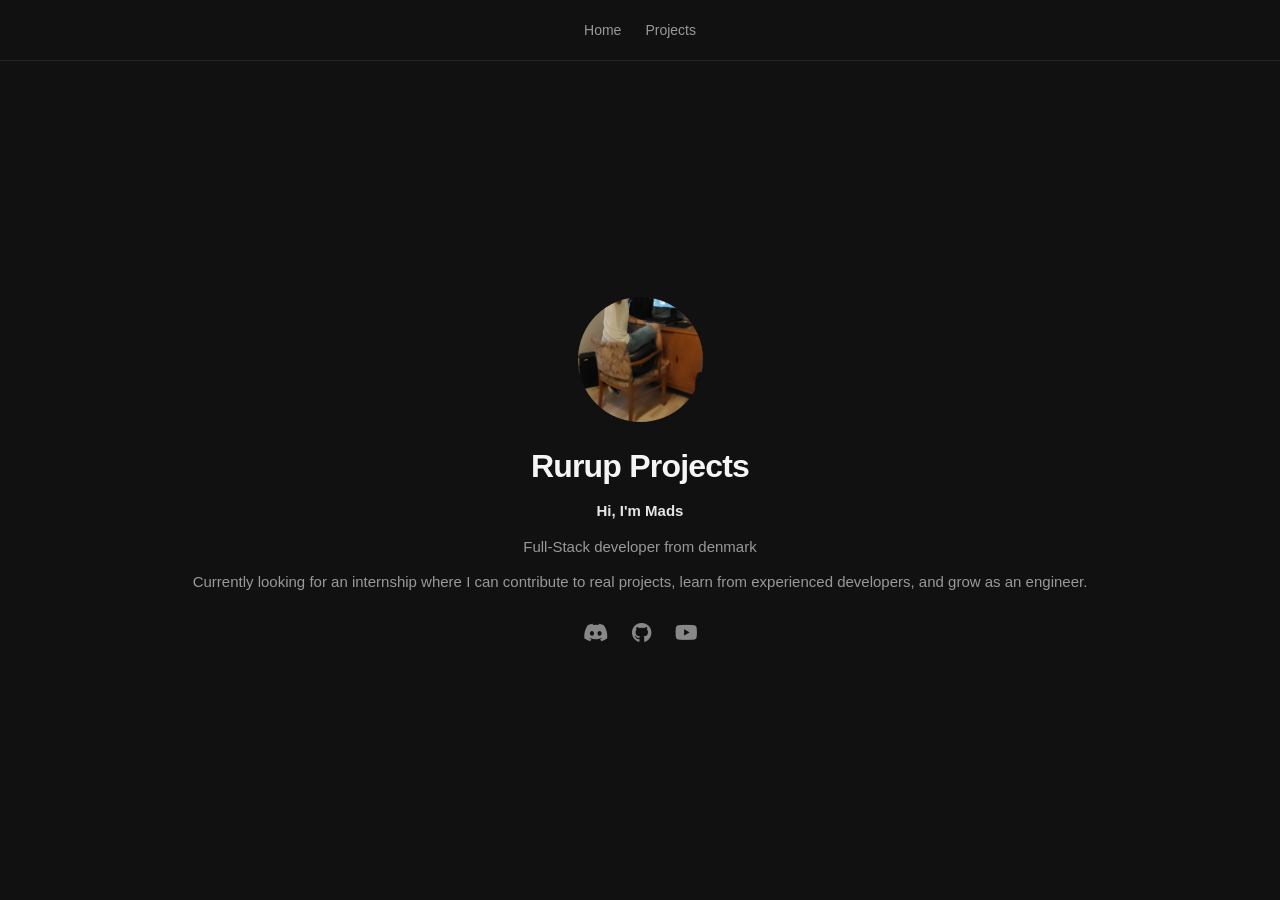
==== projects/index.html @ 8532171f "Testing new folder structure" ====
<!DOCTYPE html>
<html lang="en">
<head>
    <!-- Meta Tags -->
    <meta charset="UTF-8">
    <meta http-equiv="X-UA-Compatible" content="IE=edge">
    <meta name="viewport" content="width=device-width, initial-scale=1.0">
    
    <!-- Title -->
    <title>Home</title>

    <!-- Css -->
    <link rel="stylesheet" href="/css/style.css">
    <link rel="stylesheet" href="https://cdnjs.cloudflare.com/ajax/libs/font-awesome/5.15.2/css/all.min.css" crossorigin="anonymous">

</head>
<body>
    
    <header>
        <nav>
            <div class="header_logo">
                <!-- <img src="" alt="" srcset=""> -->
            </div>
            <div class="header_links">
                <ul class="nav_links">
                    <li class="nav_link"><a href="/Home/">Home</a></li>
                    <li class="nav_link"><a href="/Home/project.html">Projects</a></li>
                    <!-- <li class="nav_link"><a href="#">Shop</a></li> -->
                    <!-- <li class="nav_link"><a href="#">Repos</a></li> -->
                </ul>
            </div>
        </nav>
    </header>

    <section class="main">
        <img src="../images/profile.png" alt="" srcset="">
        <span>Rurup Projects</span>
        <p>Hi, I'm Mads</p>
        <p>Full-Stack developer from denmark</p>
        <p>Currently looking for an internship where I can contribute to real projects, learn from experienced developers, and grow as an engineer.</p>
        <ul>
            <li><a target="_blank" href=""><i class="fab fa-discord"></i></a></li>
            <li><a target="_blank" href="https://github.com/MadsRurup"><i class="fab fa-github"></i></a></li>
            <li><a target="_blank" href="https://www.youtube.com/@madsrurupnielsen4082"><i class="fab fa-youtube"></i></a></li>
        </ul>
    </section>

</body>
</html>
---- css/style.css ----
/* General */

* {
    margin: 0;
    padding: 0;
    box-sizing: border-box;
}

body {
    min-height: 100vh;
    background: #111111;
    color: #e5e5e5;
    font-family: Arial, Helvetica, sans-serif;
    font-weight: 400;
}

a {
    color: inherit;
    text-decoration: none;
}

/* Header */

header {
    width: 100%;
    border-bottom: 1px solid #252525;
}

nav {
    max-width: 1000px;
    margin: 0 auto;
    padding: 22px 24px;
    display: flex;
    align-items: center;
    justify-content: center;
}

.header_logo img {
    width: 36px;
    height: 36px;
    object-fit: contain;
}

.header_links ul {
    display: flex;
    align-items: center;
    gap: 24px;
}

.nav_link {
    list-style: none;
    color: #999999;
    font-size: 14px;
    transition: color 0.2s ease;
}

.nav_link:hover {
    color: #ffffff;
}

/* Main profile */

.main {
    min-height: calc(100vh - 81px);
    padding: 60px 24px;

    display: flex;
    flex-direction: column;
    align-items: center;
    justify-content: center;

    text-align: center;
}

.main > img {
    width: 125px;
    height: 125px;
    object-fit: cover;
    border-radius: 50%;
    margin-bottom: 24px;
}

.main > span {
    color: #f5f5f5;
    font-size: 32px;
    font-weight: 600;
    letter-spacing: -0.8px;
    line-height: 1.3;
}

.main > p:first-of-type {
    color: #e5e5e5;
    font-weight: bold;
}

.main > p {
    margin-top: 10px;
    color: #999999;
    font-size: 15px;
    line-height: 1.7;
}

/* Social links */

.main > ul {
    display: flex;
    align-items: center;
    justify-content: center;
    gap: 24px;

    list-style: none;
    margin-top: 28px;
}

.main > ul li a {
    display: inline-flex;
    align-items: center;
    justify-content: center;

    color: #888888;
    font-size: 20px;

    transition:
        color 0.2s ease,
        transform 0.2s ease;
}

.main > ul li a:hover {
    color: #ffffff;
    transform: translateY(-2px);
}

.main > ul li a:focus-visible,
.nav_link a:focus-visible {
    outline: 2px solid #aaaaaa;
    outline-offset: 5px;
}

/* Mobile */

@media (max-width: 600px) {
    nav {
        padding: 18px 20px;
    }

    .main {
        min-height: calc(100svh - 73px);
        padding: 40px 20px;
    }

    .main > img {
        width: 88px;
        height: 88px;
        margin-bottom: 20px;
    }

    .main > span {
        font-size: 28px;
    }

    .main > p {
        max-width: 300px;
        font-size: 14px;
    }
}
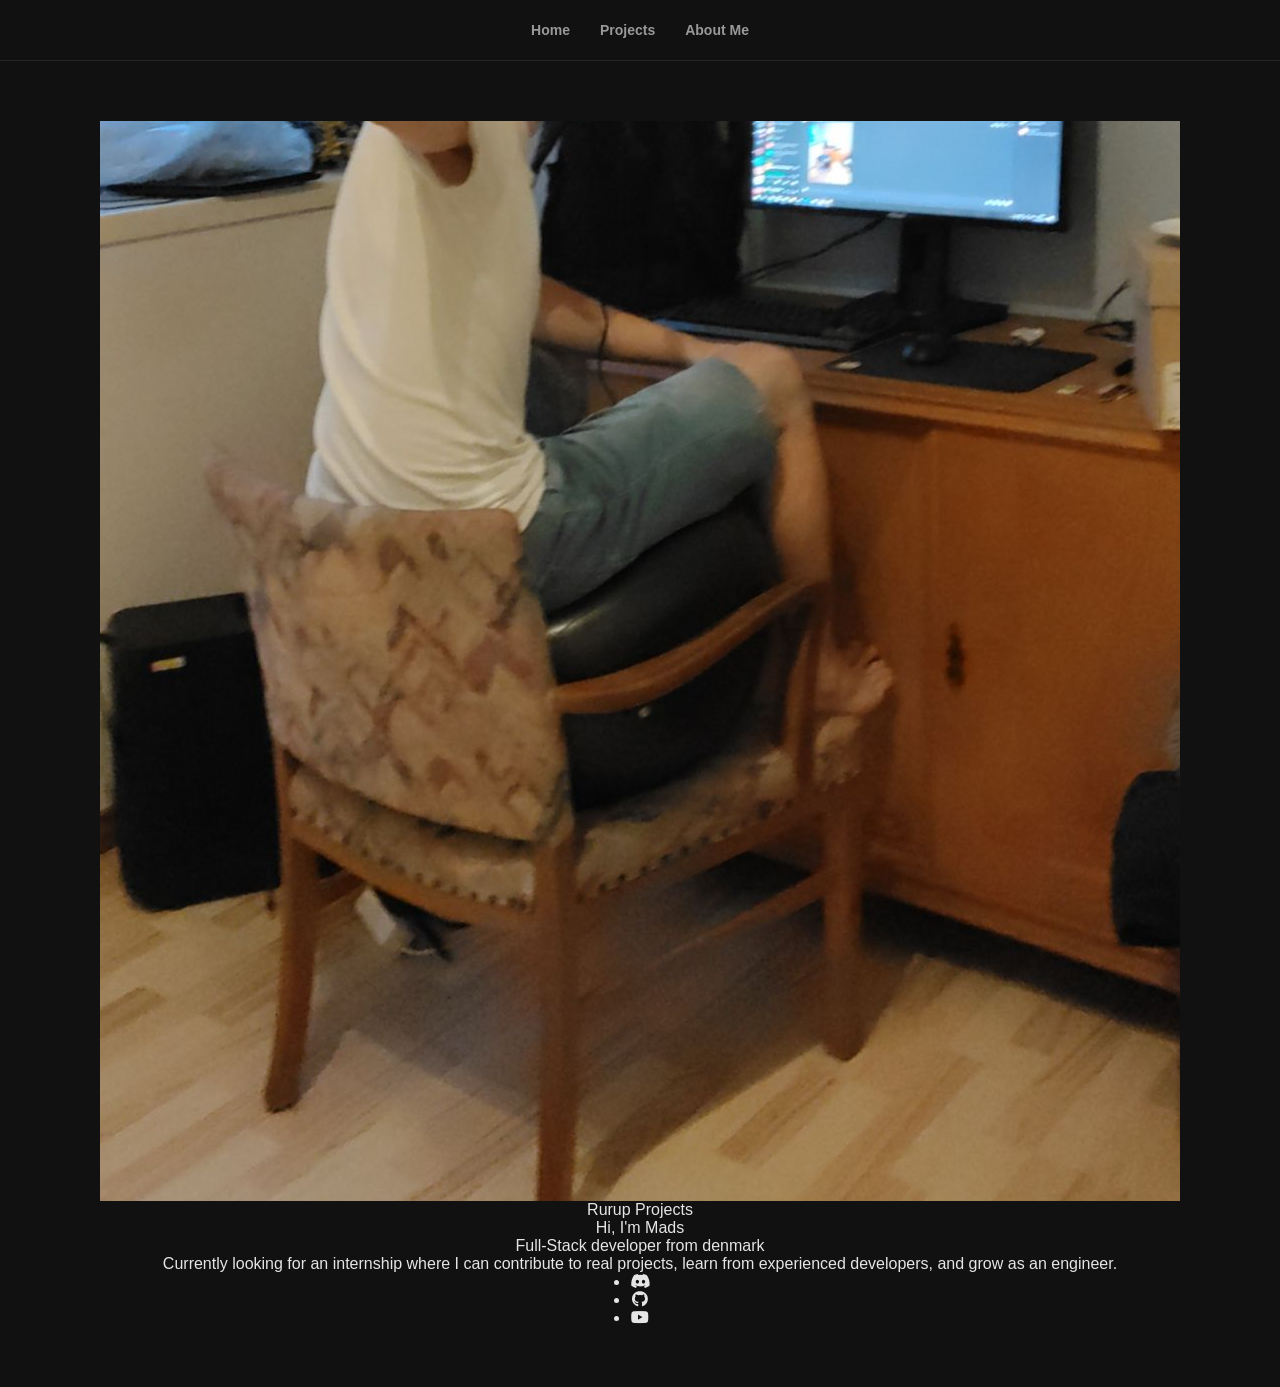
==== commit a0918df9: "Added initial about me page" ====
--- a/projects/index.html
+++ b/projects/index.html
@@ -10,7 +10,8 @@
     <title>Home</title>
 
     <!-- Css -->
-    <link rel="stylesheet" href="/css/style.css">
+    <link rel="stylesheet" href="../css/style.css">
+    
     <link rel="stylesheet" href="https://cdnjs.cloudflare.com/ajax/libs/font-awesome/5.15.2/css/all.min.css" crossorigin="anonymous">
 
 </head>
@@ -23,9 +24,9 @@
             </div>
             <div class="header_links">
                 <ul class="nav_links">
-                    <li class="nav_link"><a href="/Home/">Home</a></li>
-                    <li class="nav_link"><a href="/Home/project.html">Projects</a></li>
-                    <!-- <li class="nav_link"><a href="#">Shop</a></li> -->
+                    <li class="nav_link"><a href="../">Home</a></li>
+                    <li class="nav_link"><a href="./">Projects</a></li>
+                    <li class="nav_link"><a href="/me/">About Me</a></li>
                     <!-- <li class="nav_link"><a href="#">Repos</a></li> -->
                 </ul>
             </div>
--- a/css/style.css
+++ b/css/style.css
@@ -45,13 +45,14 @@
 .header_links ul {
     display: flex;
     align-items: center;
-    gap: 24px;
+    gap: 30px;
 }
 
 .nav_link {
     list-style: none;
     color: #999999;
     font-size: 14px;
+    font-weight: bold;
     transition: color 0.2s ease;
 }
 
@@ -73,69 +74,7 @@
     text-align: center;
 }
 
-.main > img {
-    width: 125px;
-    height: 125px;
-    object-fit: cover;
-    border-radius: 50%;
-    margin-bottom: 24px;
-}
 
-.main > span {
-    color: #f5f5f5;
-    font-size: 32px;
-    font-weight: 600;
-    letter-spacing: -0.8px;
-    line-height: 1.3;
-}
-
-.main > p:first-of-type {
-    color: #e5e5e5;
-    font-weight: bold;
-}
-
-.main > p {
-    margin-top: 10px;
-    color: #999999;
-    font-size: 15px;
-    line-height: 1.7;
-}
-
-/* Social links */
-
-.main > ul {
-    display: flex;
-    align-items: center;
-    justify-content: center;
-    gap: 24px;
-
-    list-style: none;
-    margin-top: 28px;
-}
-
-.main > ul li a {
-    display: inline-flex;
-    align-items: center;
-    justify-content: center;
-
-    color: #888888;
-    font-size: 20px;
-
-    transition:
-        color 0.2s ease,
-        transform 0.2s ease;
-}
-
-.main > ul li a:hover {
-    color: #ffffff;
-    transform: translateY(-2px);
-}
-
-.main > ul li a:focus-visible,
-.nav_link a:focus-visible {
-    outline: 2px solid #aaaaaa;
-    outline-offset: 5px;
-}
 
 /* Mobile */
 
